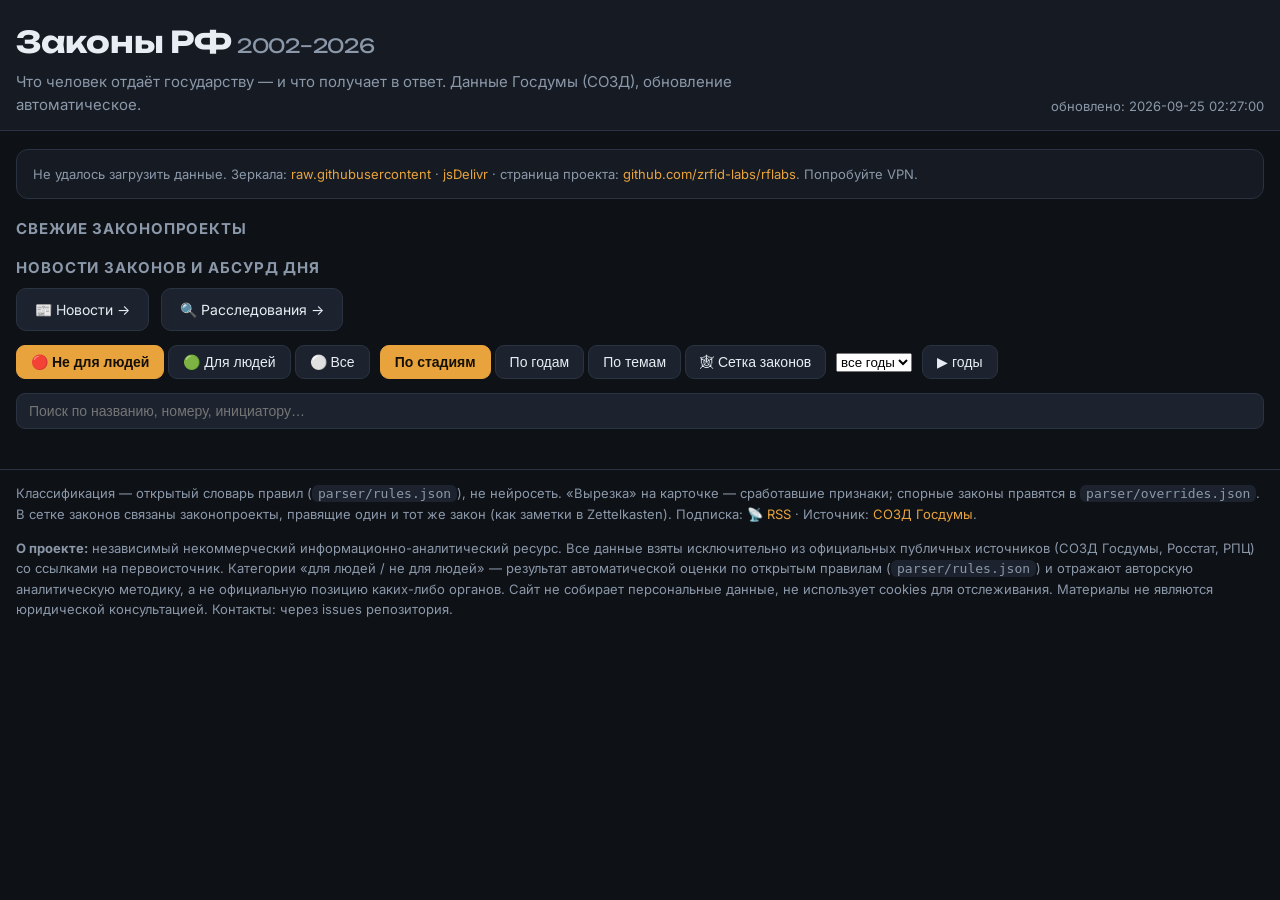
==== index.html @ b84b9b35 "фракции депутатов + страница расследований investigations.html + кнопки на главной" ====
<!DOCTYPE html>
<html lang="ru">
<head>
<meta charset="UTF-8">
<meta name="viewport" content="width=device-width, initial-scale=1">
<title>Законы РФ 2002–2026: для людей и не для людей</title>
<meta name="description" content="Все законопроекты и законы РФ с 2002 года: кто что отдаёт государству и что получает в ответ. Открытые данные Госдумы (СОЗД), автоматическое обновление ежедневно. Бесплатно, без регистрации.">
<meta name="robots" content="index, follow, max-image-preview:large">
<meta name="googlebot" content="index, follow">
<link rel="canonical" href="https://zrfid-labs.github.io/rflabs/">
<link rel="alternate" type="application/rss+xml" title="Новые «не для людей» законопроекты" href="feed.xml">
<meta property="og:type" content="website">
<meta property="og:site_name" content="Законы РФ 2002–2026">
<meta property="og:title" content="Законы РФ: для людей и не для людей — все законопроекты с 2002 года">
<meta property="og:description" content="36 000+ законопроектов Госдумы с автоматической оценкой: что человек отдаёт государству и что получает в ответ. Канбан по стадиям, сетка связей, статистика по годам. Данные СОЗД, обновление ежедневно.">
<meta property="og:url" content="https://zrfid-labs.github.io/rflabs/">
<meta property="og:locale" content="ru_RU">
<meta name="twitter:card" content="summary_large_image">
<script type="application/ld+json">
{
  "@context": "https://schema.org",
  "@type": "Dataset",
  "name": "Законы РФ 2002–2026: для людей и не для людей",
  "description": "База всех законопроектов Государственной Думы РФ с 2002 года с автоматической классификацией по открытым правилам: отдаёт человек государству или получает. Источник: официальная система СОЗД sozd.duma.gov.ru. Обновление ежедневное.",
  "url": "https://zrfid-labs.github.io/rflabs/",
  "creator": {"@type": "Organization", "name": "Открытый проект мониторинга законодательства"},
  "license": "https://opensource.org/licenses/MIT",
  "isAccessibleForFree": true,
  "keywords": "законы РФ, законопроекты Госдумы, статистика законов, СОЗД, мониторинг законодательства"
}
</script>
<link rel="preconnect" href="https://fonts.googleapis.com">
<link rel="preconnect" href="https://fonts.gstatic.com" crossorigin>
<link href="https://fonts.googleapis.com/css2?family=Inter:wght@400;500;600;700&family=Unbounded:wght@500;700&display=swap" rel="stylesheet">
<link rel="stylesheet" href="style.css?v=11">
</head>
<body>
<header>
  <div class="wrap head">
    <div>
      <h1>Законы РФ <span class="muted">2002–2026</span></h1>
      <p class="sub">Что человек отдаёт государству — и что получает в ответ. Данные Госдумы (СОЗД), обновление автоматическое.</p>
    </div>
    <div class="updated" id="updated"></div>
  </div>
</header>

<section class="tiles wrap" id="tiles"></section>

<section class="fresh wrap">
  <h2 class="h-sm">Свежие законопроекты</h2>
  <div class="strip" id="fresh"></div>
</section>


<section class="fresh wrap">
  <h2 class="h-sm">Новости законов и абсурд дня</h2>
  <a class="btnnews" href="news.html">📰 Новости →</a>
  <a class="btnnews" href="investigations.html" style="margin-left:8px">🔍 Расследования →</a>
</section>

<nav class="wrap controls">
  <div class="tabs" id="audTabs">
    <button data-a="anti" class="on">🔴 Не для людей</button>
    <button data-a="pro">🟢 Для людей</button>
    <button data-a="all">⚪ Все</button>
  </div>
  <div class="views" id="viewTabs">
    <button data-v="stage" class="on">По стадиям</button>
    <button data-v="year">По годам</button>
    <button data-v="topic">По темам</button>
    <button data-v="graph" title="Законы, правящие один и тот же закон, связаны">🕸 Сетка законов</button>
  </div>
  <select id="yearSel"><option value="">все годы</option></select>
  <button id="cycle" title="Автопрокрутка годов">▶ годы</button>
</nav>
<div class="wrap searchrow"><input type="search" id="q" placeholder="Поиск по названию, номеру, инициатору…"></div>

<main class="wrap" id="board"></main>

<footer class="wrap">
  <p>Классификация — открытый словарь правил (<code>parser/rules.json</code>), не нейросеть. «Вырезка» на карточке — сработавшие признаки; спорные законы правятся в <code>parser/overrides.json</code>. В сетке законов связаны законопроекты, правящие один и тот же закон (как заметки в Zettelkasten). Подписка: <a href="feed.xml" target="_blank" rel="noopener">📡 RSS</a> · Источник: <a href="https://sozd.duma.gov.ru" target="_blank" rel="noopener">СОЗД Госдумы</a>.</p>
  <p class="disclaimer"><b>О проекте:</b> независимый некоммерческий информационно-аналитический ресурс. Все данные взяты исключительно из официальных публичных источников (СОЗД Госдумы, Росстат, РПЦ) со ссылками на первоисточник. Категории «для людей / не для людей» — результат автоматической оценки по открытым правилам (<code>parser/rules.json</code>) и отражают авторскую аналитическую методику, а не официальную позицию каких-либо органов. Сайт не собирает персональные данные, не использует cookies для отслеживания. Материалы не являются юридической консультацией. Контакты: через issues репозитория.</p>
</footer>

<script src="app.js?v=11"></script>
</body>
</html>
---- style.css ----
:root{
  --bg:#0e1116; --panel:#161b23; --card:#1c232e; --line:#2a3341;
  --txt:#e8edf4; --mut:#8b98a9; --acc:#e8a33d;
  --red:#e05555; --green:#43b581; --blue:#5b8def; --grey:#5a6675;
}
*{box-sizing:border-box}
body{margin:0;background:var(--bg);color:var(--txt);font:15px/1.55 Inter,system-ui,'Segoe UI',sans-serif}
.wrap{max-width:1280px;margin:0 auto;padding:0 16px}
a{color:var(--acc);text-decoration:none}
a:hover{text-decoration:underline}
h1{margin:.15em 0;font-size:30px;font-family:Unbounded,Inter,sans-serif;font-weight:700;letter-spacing:-.01em}
h2.h-sm{font-size:15px;color:var(--mut);margin:0 0 8px;text-transform:uppercase;letter-spacing:.06em}
.muted{color:var(--mut);font-weight:400;font-size:.65em}
.sub{color:var(--mut);margin:.2em 0 0;max-width:720px}

header{background:var(--panel);border-bottom:1px solid var(--line);padding:14px 0}
.head{display:flex;justify-content:space-between;align-items:flex-end;gap:16px;flex-wrap:wrap}
.updated{color:var(--mut);font-size:13px;white-space:nowrap}

.tiles{display:grid;grid-template-columns:repeat(auto-fit,minmax(200px,1fr));gap:12px;margin:18px auto}
.tile{background:var(--panel);border:1px solid var(--line);border-radius:12px;padding:14px 16px;cursor:pointer}
.tile:hover{border-color:var(--acc)}
.tile .n{font-size:34px;font-weight:700;line-height:1.1;font-family:Unbounded,Inter,sans-serif;letter-spacing:-.02em}
.tile .l{color:var(--mut);font-size:13px}
.tile.red .n{color:var(--red)} .tile.green .n{color:var(--green)} .tile.blue .n{color:var(--blue)} .tile.gold .n{color:var(--acc)}
.tile.on{outline:2px solid var(--acc)}

.strip{display:flex;gap:10px;overflow-x:auto;padding-bottom:8px}
.chip{flex:0 0 auto;background:var(--card);border:1px solid var(--line);border-radius:10px;padding:8px 12px;max-width:300px}
.chip .d{font-size:12px;color:var(--mut)}
.chip .t{font-size:13px;line-height:1.35;display:-webkit-box;-webkit-line-clamp:2;-webkit-box-orient:vertical;overflow:hidden}
.chip:hover{border-color:var(--acc)}

.controls{display:flex;gap:10px;flex-wrap:wrap;align-items:center;margin:14px auto}
button{background:var(--card);color:var(--txt);border:1px solid var(--line);border-radius:9px;padding:8px 14px;cursor:pointer;font-size:14px}
button:hover{border-color:var(--acc)}
button.on{background:var(--acc);color:#151007;border-color:var(--acc);font-weight:600}
input[type=search]{flex:1;min-width:220px;background:var(--card);border:1px solid var(--line);border-radius:9px;color:var(--txt);padding:9px 12px;font-size:14px}
input[type=search]:focus{outline:1px solid var(--acc)}

#board{margin:10px auto 40px}
.board{display:grid;grid-template-columns:repeat(auto-fit,minmax(175px,1fr));gap:10px;align-items:start;padding-bottom:12px}
.col{background:var(--panel);border:1px solid var(--line);border-top:3px solid var(--colc,var(--grey));border-radius:12px;padding:10px}
.col h3{margin:2px 4px 10px;font-size:13px;display:flex;justify-content:space-between;align-items:center;text-transform:uppercase;letter-spacing:.04em;color:#c6d0dc}
.col h3 .cnt{background:var(--card);border-radius:20px;padding:1px 10px;font-size:13px;color:var(--mut)}
.cards{display:flex;flex-direction:column;gap:8px}
.card{background:var(--card);border:1px solid var(--line);border-left:3px solid var(--grey);border-radius:8px;padding:8px 10px;font-size:13px}
.card.anti{border-left-color:var(--red)} .card.pro{border-left-color:var(--green)} .card.unknown{border-left-color:var(--grey)}
.card .num{font-weight:600;margin-right:6px}
.card .num a{color:var(--acc)}
.card .crow{display:flex;justify-content:space-between;gap:6px;align-items:baseline}
.card .mark{opacity:.8}
.card .why{margin-top:6px;font-size:12px;line-height:1.5;color:#f0b3b3;background:rgba(224,85,85,.07);border-left:3px solid var(--red);border-radius:0 6px 6px 0;padding:5px 8px;font-style:italic;display:-webkit-box;-webkit-line-clamp:2;-webkit-box-orient:vertical;overflow:hidden}
.card.open .why{display:block;-webkit-line-clamp:unset;font-size:13px;line-height:1.55}
.card.pro .why{color:#a9e3c8;background:rgba(67,181,129,.07);border-left-color:var(--green)}
.card .note{margin-top:4px;font-size:12px;color:var(--mut);display:-webkit-box;-webkit-line-clamp:2;-webkit-box-orient:vertical;overflow:hidden}
.card .dt{color:var(--mut);font-size:12px}
.card .tp{display:inline-block;font-size:11px;color:var(--mut);border:1px solid var(--line);border-radius:12px;padding:0 8px;margin-top:6px}
.card .more{display:none;margin-top:6px;color:var(--mut);font-size:12px}
.card.open .more{display:block}
.card:hover{border-color:var(--acc);cursor:pointer}
.card .t{display:-webkit-box;-webkit-line-clamp:3;-webkit-box-orient:vertical;overflow:hidden}
.card .ext{margin-top:6px;display:none}
.card.open .ext{display:inline-block}
.morebtn{width:100%;margin-top:8px;font-size:13px}

footer{border-top:1px solid var(--line);padding:18px 0 30px;color:var(--mut);font-size:13px}
code{background:var(--card);padding:1px 6px;border-radius:6px}
.loading{color:var(--mut);padding:40px 0;text-align:center}

/* ===== сетка законов ===== */
.graphwrap{background:var(--panel);border:1px solid var(--line);border-radius:12px;padding:12px}
.graphlegend{display:flex;gap:16px;flex-wrap:wrap;align-items:center;color:var(--mut);font-size:13px;margin-bottom:8px}
.graphlegend .dot{display:inline-block;width:10px;height:10px;border-radius:50%;margin-right:5px}
.dot.red{background:var(--red)} .dot.green{background:var(--green)} .dot.grey{background:var(--grey)}
.graphlegend .hint{margin-left:auto;font-size:12px}
#gcanvas{width:100%;height:auto;border:1px solid var(--line);border-radius:8px;background:#0b0e13;cursor:crosshair}
.graphnote{margin-top:8px;color:var(--mut);font-size:12px}
@media (max-width:720px){ h1{font-size:22px} .controls{flex-direction:column} }

/* разбор законопроекта (в раскрытой карточке) */
.dg{display:none;margin-top:8px;background:rgba(232,163,61,.06);border:1px solid rgba(232,163,61,.3);border-radius:8px;padding:8px 12px;font-size:12.5px;line-height:1.55;color:#d8cfa8}
.card.open .dg{display:block}
.dg p{margin:4px 0}
.dg p:first-child{margin-top:0}
.dg b{color:#e8a33d}

/* статистика */
.searchrow{margin:0 auto 4px}
.searchrow input{width:100%}
.statwrap{background:var(--panel);border:1px solid var(--line);border-radius:12px;padding:14px 16px;margin:0 auto 12px;max-height:330px;overflow-y:auto}
.statwrap summary{cursor:pointer;color:#c6d0dc;font-size:13px;font-weight:600}
.clegend{display:flex;gap:14px;align-items:center;margin-bottom:6px;color:#c6d0dc;font-size:13px}
.clegend .lg{color:var(--mut);font-size:12px}
.clegend .hint{margin-left:auto;color:var(--mut);font-size:11px}
.statwrap::-webkit-scrollbar{width:6px}
.statwrap::-webkit-scrollbar-thumb{background:var(--line);border-radius:6px}
.stitle{color:#c6d0dc;font-size:14px;margin:14px 0 8px}
.srow{display:grid;grid-template-columns:52px 1fr 90px;gap:8px;align-items:center;margin:4px 0}
.slab{color:var(--mut);font-size:12px;text-align:right}
.sbars{display:flex;height:14px;border-radius:6px;overflow:hidden;background:#0b0e13}
.sbar{height:100%}
.sbar.anti{background:var(--red)} .sbar.pro{background:var(--green)}
.sbar.blue{background:linear-gradient(180deg,#5b8def,#3a5fb8)}
.sbar.blue{background:linear-gradient(180deg,#5b8def,#3a5fb8)}
.sval{font-size:12px;color:var(--mut)}
.sval .ra{color:var(--red)} .sval .gr{color:var(--green)}

/* диаграмма годов */
.chartwrap{background:var(--panel);border:1px solid var(--line);border-radius:12px;padding:14px 16px;margin-bottom:12px}
.ctitle{color:#c6d0dc;font-size:13px;margin:8px 0}
.ctitle .cl{color:var(--mut);font-weight:400;font-size:12px}
.yrow{display:flex;align-items:flex-end;gap:3px;height:130px;margin-bottom:6px}
.ycol{flex:1;display:flex;flex-direction:column;justify-content:flex-end;align-items:center;height:100%;min-width:0}
.xlabels{display:flex;padding-left:36px;padding-right:12px}
.xlabels span{flex:1;text-align:center;font-size:9px;color:var(--mut);white-space:nowrap}
.ybar{display:flex;flex-direction:column;justify-content:flex-end;width:100%;max-width:22px;height:100%;background:#0b0e13;border-radius:4px 4px 0 0;overflow:hidden}
.yseg{display:block;width:100%}
.yseg.anti{background:var(--red)}
.yseg.pro{background:var(--green)}
.ylab{font-size:10px;color:var(--mut);margin-top:3px;white-space:nowrap}
.yval{font-size:9px;color:var(--mut);white-space:nowrap}
.ycol:hover .ybar{outline:1px solid var(--acc)}

/* страна в цифрах */
.orow{margin:10px 0 2px}
.oname{display:block;font-size:13px;color:#c6d0dc;font-weight:600}
.oval{font-size:12px;color:var(--mut)}
.ochart{margin:6px 0 4px}

.btnnews{display:inline-block;background:var(--card);border:1px solid var(--line);border-radius:10px;padding:10px 18px;color:var(--txt);font-size:14px}
.btnnews:hover{border-color:var(--acc);color:var(--acc)}

.drow{display:flex;justify-content:space-between;gap:10px;padding:7px 4px;border-bottom:1px solid rgba(42,51,65,.5);font-size:13px}
.dname a{color:#c6d0dc}
.dname a:hover{color:var(--acc)}
.dval{color:var(--mut);font-size:12px;white-space:nowrap}
.dval b{color:#e8c88a;font-size:14px}
.faction{color:var(--mut);font-size:11px;margin-left:4px}
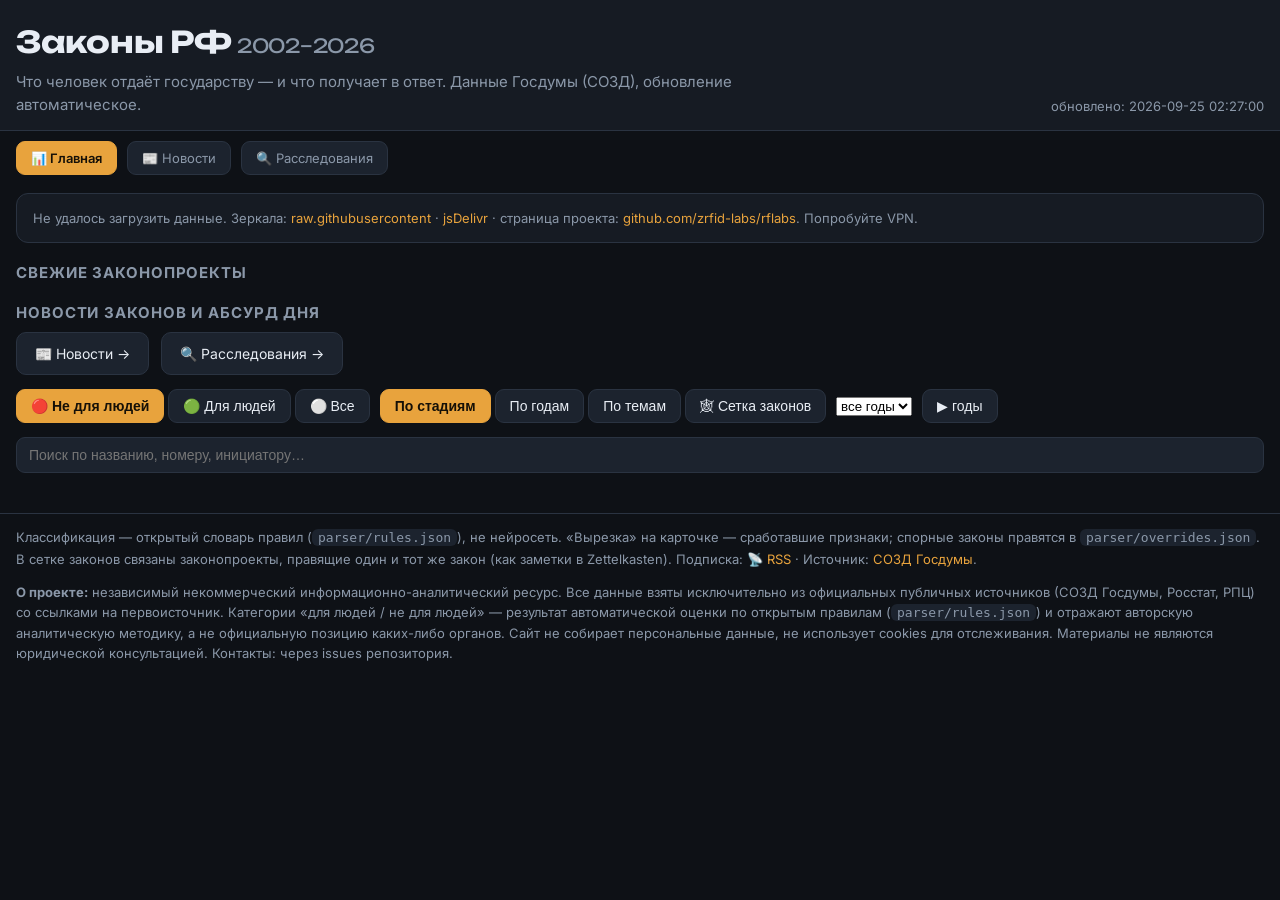
==== commit a2c9171c: "единая навигация (Главная/Новости/Расследования) на всех страницах + футеры" ====
--- a/index.html
+++ b/index.html
@@ -32,7 +32,7 @@
 <link rel="preconnect" href="https://fonts.googleapis.com">
 <link rel="preconnect" href="https://fonts.gstatic.com" crossorigin>
 <link href="https://fonts.googleapis.com/css2?family=Inter:wght@400;500;600;700&family=Unbounded:wght@500;700&display=swap" rel="stylesheet">
-<link rel="stylesheet" href="style.css?v=11">
+<link rel="stylesheet" href="style.css?v=16">
 </head>
 <body>
 <header>
@@ -44,6 +44,11 @@
     <div class="updated" id="updated"></div>
   </div>
 </header>
+<nav class="sitenav wrap">
+  <a href="index.html" class="on">📊 Главная</a>
+  <a href="news.html" class="off">📰 Новости</a>
+  <a href="investigations.html" class="off">🔍 Расследования</a>
+</nav>
 
 <section class="tiles wrap" id="tiles"></section>
 
@@ -83,6 +88,6 @@
   <p class="disclaimer"><b>О проекте:</b> независимый некоммерческий информационно-аналитический ресурс. Все данные взяты исключительно из официальных публичных источников (СОЗД Госдумы, Росстат, РПЦ) со ссылками на первоисточник. Категории «для людей / не для людей» — результат автоматической оценки по открытым правилам (<code>parser/rules.json</code>) и отражают авторскую аналитическую методику, а не официальную позицию каких-либо органов. Сайт не собирает персональные данные, не использует cookies для отслеживания. Материалы не являются юридической консультацией. Контакты: через issues репозитория.</p>
 </footer>
 
-<script src="app.js?v=11"></script>
+<script src="app.js?v=16"></script>
 </body>
 </html>
--- a/style.css
+++ b/style.css
@@ -136,4 +136,8 @@
 .dname a:hover{color:var(--acc)}
 .dval{color:var(--mut);font-size:12px;white-space:nowrap}
 .dval b{color:#e8c88a;font-size:14px}
-.faction{color:var(--mut);font-size:11px;margin-left:4px}+.faction{color:var(--mut);font-size:11px;margin-left:4px}
+.sitenav{display:flex;gap:10px;padding:10px 16px 0;flex-wrap:wrap}
+.sitenav a{background:var(--card);border:1px solid var(--line);border-radius:9px;padding:6px 14px;color:var(--mut);font-size:13px}
+.sitenav a.on{background:var(--acc);color:#151007;border-color:var(--acc);font-weight:600}
+.sitenav a:hover{border-color:var(--acc);color:var(--txt)}
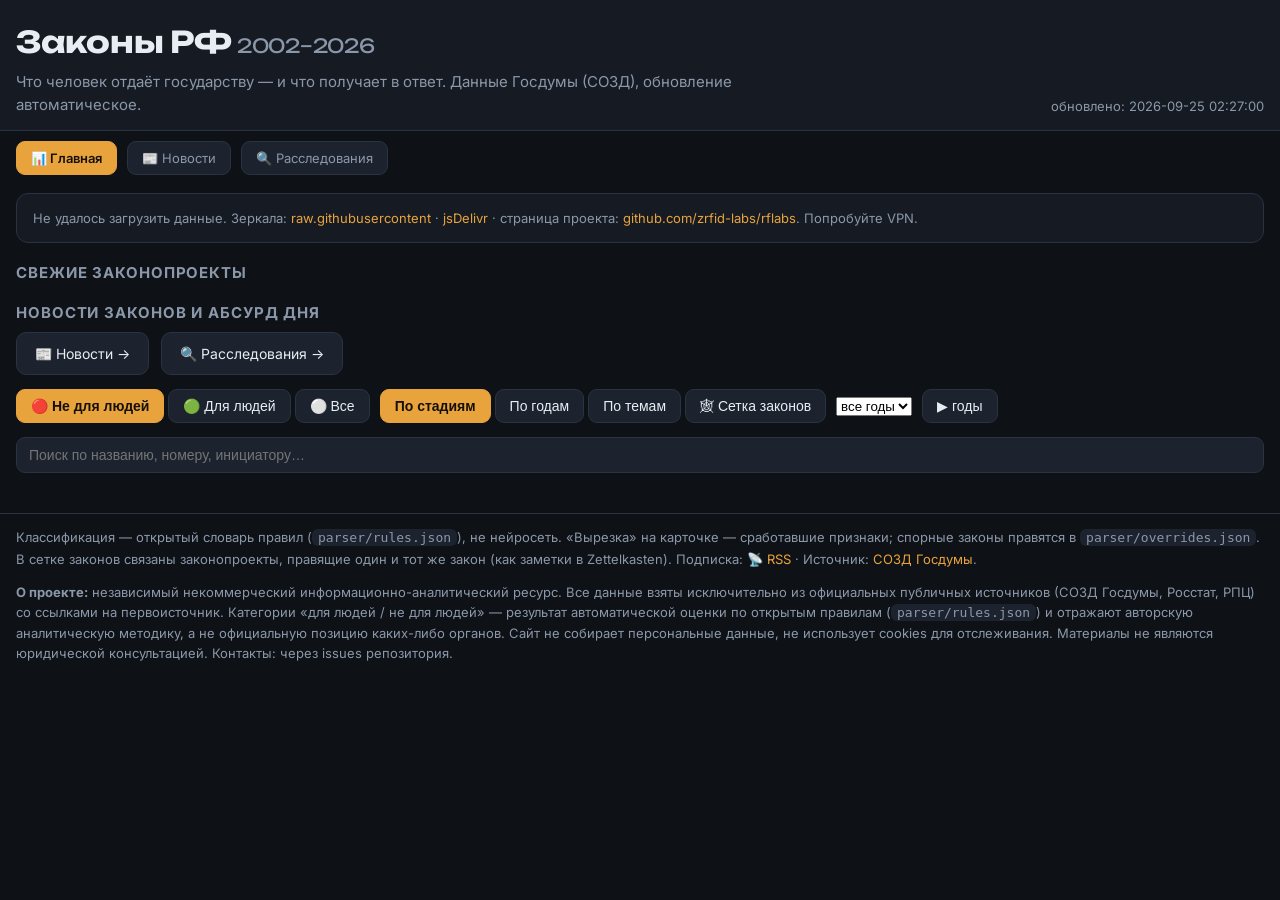
==== commit a8b8cb9f: "кэш v18 (стили навигации)" ====
--- a/index.html
+++ b/index.html
@@ -32,7 +32,7 @@
 <link rel="preconnect" href="https://fonts.googleapis.com">
 <link rel="preconnect" href="https://fonts.gstatic.com" crossorigin>
 <link href="https://fonts.googleapis.com/css2?family=Inter:wght@400;500;600;700&family=Unbounded:wght@500;700&display=swap" rel="stylesheet">
-<link rel="stylesheet" href="style.css?v=16">
+<link rel="stylesheet" href="style.css?v=18">
 </head>
 <body>
 <header>
@@ -88,6 +88,6 @@
   <p class="disclaimer"><b>О проекте:</b> независимый некоммерческий информационно-аналитический ресурс. Все данные взяты исключительно из официальных публичных источников (СОЗД Госдумы, Росстат, РПЦ) со ссылками на первоисточник. Категории «для людей / не для людей» — результат автоматической оценки по открытым правилам (<code>parser/rules.json</code>) и отражают авторскую аналитическую методику, а не официальную позицию каких-либо органов. Сайт не собирает персональные данные, не использует cookies для отслеживания. Материалы не являются юридической консультацией. Контакты: через issues репозитория.</p>
 </footer>
 
-<script src="app.js?v=16"></script>
+<script src="app.js?v=18"></script>
 </body>
 </html>
